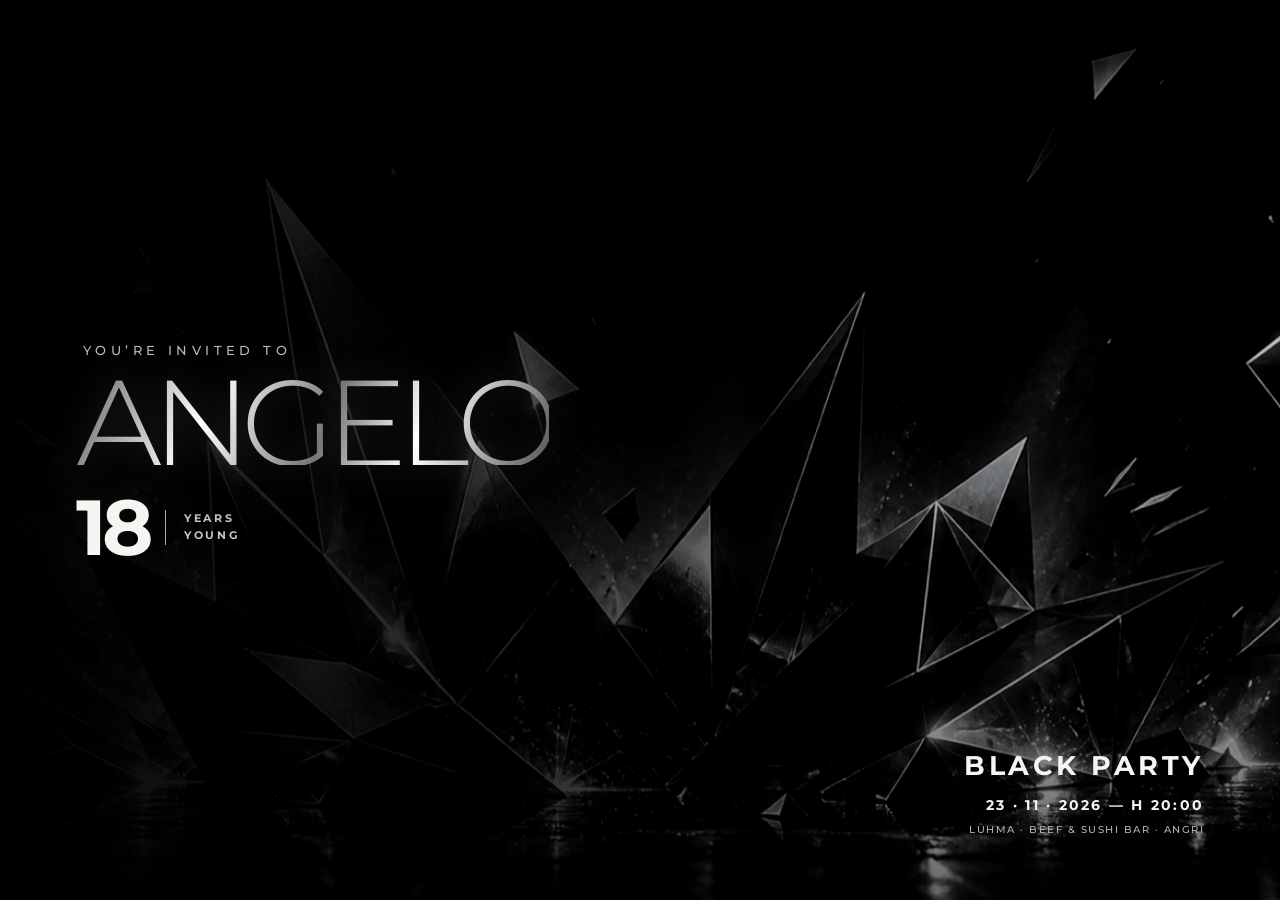
==== og-card.html @ d8390704 "Create Angelo 18 mobile invitation" ====
<!doctype html>
<html lang="it">
  <head>
    <meta charset="UTF-8" />
    <meta name="viewport" content="width=device-width, initial-scale=1" />
    <meta name="robots" content="noindex" />
    <title>Angelo 18 — Social card</title>
    <link rel="preconnect" href="https://fonts.googleapis.com" />
    <link rel="preconnect" href="https://fonts.gstatic.com" crossorigin />
    <link href="https://fonts.googleapis.com/css2?family=Montserrat:wght@300;500;700;800&display=swap" rel="stylesheet" />
    <link rel="stylesheet" href="og-card.css" />
  </head>
  <body>
    <main class="card">
      <div class="card__image"></div>
      <div class="card__shade"></div>
      <div class="card__content">
        <div class="card__heading">
          <p>You’re invited to</p>
          <h1>Angelo</h1>
          <div class="card__age"><strong>18</strong><span>years<br />young</span></div>
        </div>
        <div class="card__details">
          <span>Black party</span>
          <strong>23 · 11 · 2026 — h 20:00</strong>
          <small>LUHMA · Beef & Sushi Bar · Angri</small>
        </div>
      </div>
    </main>
  </body>
</html>
---- og-card.css ----
* { box-sizing: border-box; }

html,
body {
  width: 100%;
  height: 100%;
  margin: 0;
  overflow: hidden;
  background: #020202;
}

.card {
  position: relative;
  width: 100vw;
  height: 100vh;
  overflow: hidden;
  color: #f5f5f2;
  font-family: "Montserrat", sans-serif;
}

.card__image,
.card__shade {
  position: absolute;
  inset: 0;
}

.card__image {
  background: url("assets/crystal-stage.jpg") 50% 73% / cover no-repeat;
  filter: contrast(1.15) brightness(0.74);
  transform: scale(1.02);
}

.card__shade {
  background:
    linear-gradient(90deg, rgba(0, 0, 0, 0.96) 0%, rgba(0, 0, 0, 0.63) 42%, transparent 72%),
    linear-gradient(180deg, rgba(0, 0, 0, 0.56), transparent 38%, rgba(0, 0, 0, 0.42));
}

.card__content {
  position: relative;
  z-index: 1;
  display: flex;
  align-items: center;
  justify-content: space-between;
  width: 100%;
  height: 100%;
  padding: 66px 76px;
}

.card__heading p {
  margin: 0 0 22px 7px;
  color: #b8b8b5;
  font-size: 13px;
  font-weight: 500;
  letter-spacing: 0.34em;
  text-transform: uppercase;
}

.card__heading h1 {
  margin: 0;
  font-size: 122px;
  font-weight: 300;
  letter-spacing: -0.08em;
  line-height: 0.7;
  text-transform: uppercase;
  background: linear-gradient(112deg, #656565, #fff 28%, #777 53%, #fff 72%, #555);
  -webkit-background-clip: text;
  background-clip: text;
  color: transparent;
  filter: drop-shadow(0 0 18px rgba(255, 255, 255, 0.2));
}

.card__age {
  display: flex;
  align-items: center;
  gap: 18px;
  margin-top: 31px;
}

.card__age strong {
  font-size: 78px;
  letter-spacing: -0.07em;
  line-height: 0.8;
}

.card__age span {
  border-left: 1px solid rgba(255, 255, 255, 0.65);
  padding-left: 18px;
  color: #c4c4c1;
  font-size: 11px;
  font-weight: 700;
  letter-spacing: 0.24em;
  line-height: 1.6;
  text-transform: uppercase;
}

.card__details {
  position: absolute;
  right: 76px;
  bottom: 64px;
  display: flex;
  flex-direction: column;
  align-items: flex-end;
  gap: 9px;
  text-align: right;
  text-transform: uppercase;
}

.card__details span {
  margin-bottom: 5px;
  font-size: 27px;
  font-weight: 700;
  letter-spacing: 0.13em;
}

.card__details strong {
  font-size: 14px;
  letter-spacing: 0.16em;
}

.card__details small {
  color: #b3b3b0;
  font-size: 10px;
  font-weight: 500;
  letter-spacing: 0.15em;
}
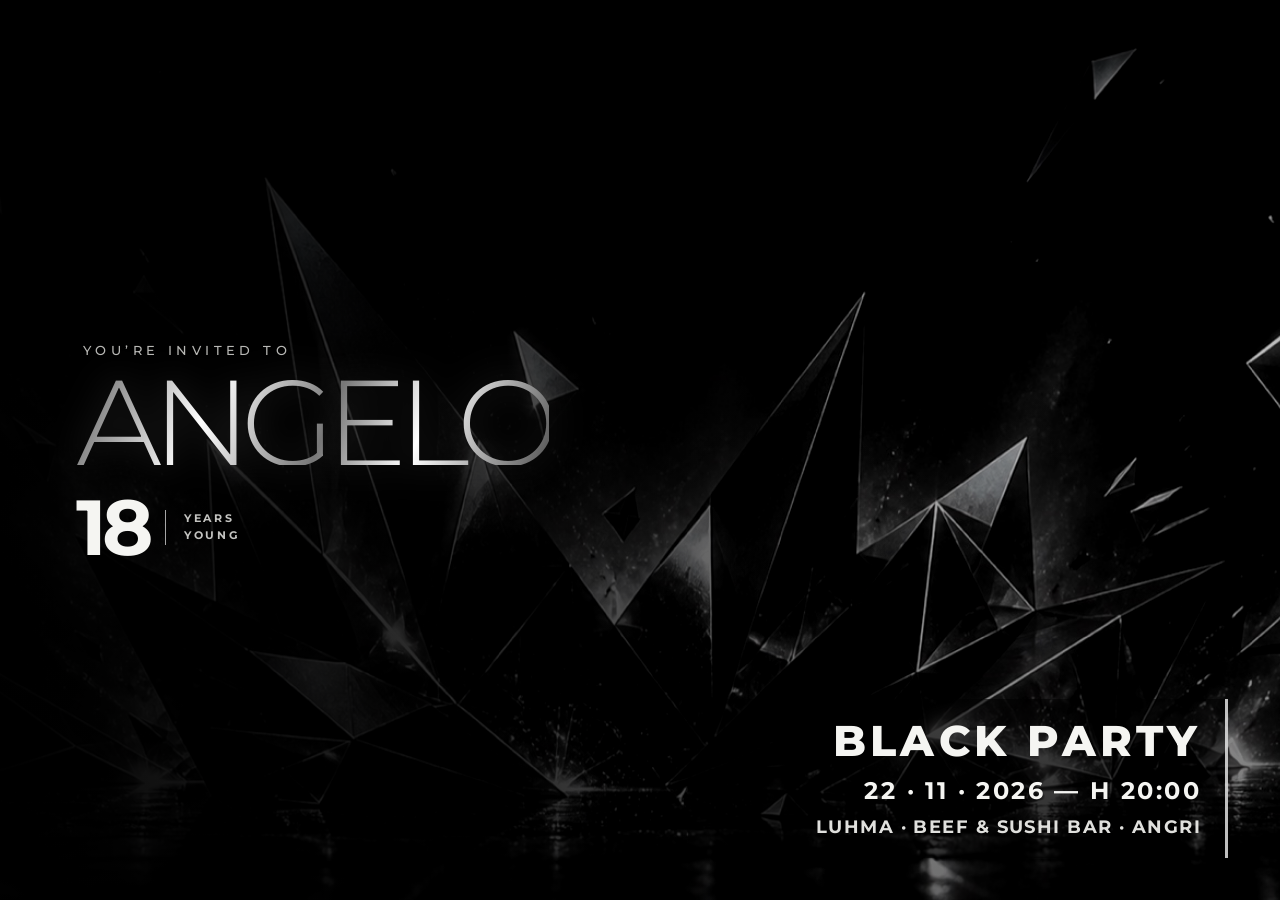
==== commit 86faf50a: "Correct event date and refresh invitation artwork" ====
--- a/og-card.html
+++ b/og-card.html
@@ -22,7 +22,7 @@
         </div>
         <div class="card__details">
           <span>Black party</span>
-          <strong>23 · 11 · 2026 — h 20:00</strong>
+          <strong>22 · 11 · 2026 — h 20:00</strong>
           <small>LUHMA · Beef & Sushi Bar · Angri</small>
         </div>
       </div>
--- a/og-card.css
+++ b/og-card.css
@@ -96,31 +96,36 @@
 
 .card__details {
   position: absolute;
-  right: 76px;
-  bottom: 64px;
+  right: 52px;
+  bottom: 42px;
   display: flex;
   flex-direction: column;
   align-items: flex-end;
-  gap: 9px;
+  gap: 11px;
+  width: 540px;
+  border-right: 3px solid rgba(255, 255, 255, 0.75);
+  padding: 20px 24px;
+  background: rgba(0, 0, 0, 0.56);
   text-align: right;
   text-transform: uppercase;
 }
 
 .card__details span {
-  margin-bottom: 5px;
-  font-size: 27px;
-  font-weight: 700;
-  letter-spacing: 0.13em;
+  margin-bottom: 3px;
+  font-size: 43px;
+  font-weight: 800;
+  letter-spacing: 0.1em;
+  line-height: 1;
 }
 
 .card__details strong {
-  font-size: 14px;
-  letter-spacing: 0.16em;
+  font-size: 24px;
+  letter-spacing: 0.1em;
 }
 
 .card__details small {
-  color: #b3b3b0;
-  font-size: 10px;
-  font-weight: 500;
-  letter-spacing: 0.15em;
+  color: #e0e0dd;
+  font-size: 18px;
+  font-weight: 700;
+  letter-spacing: 0.08em;
 }
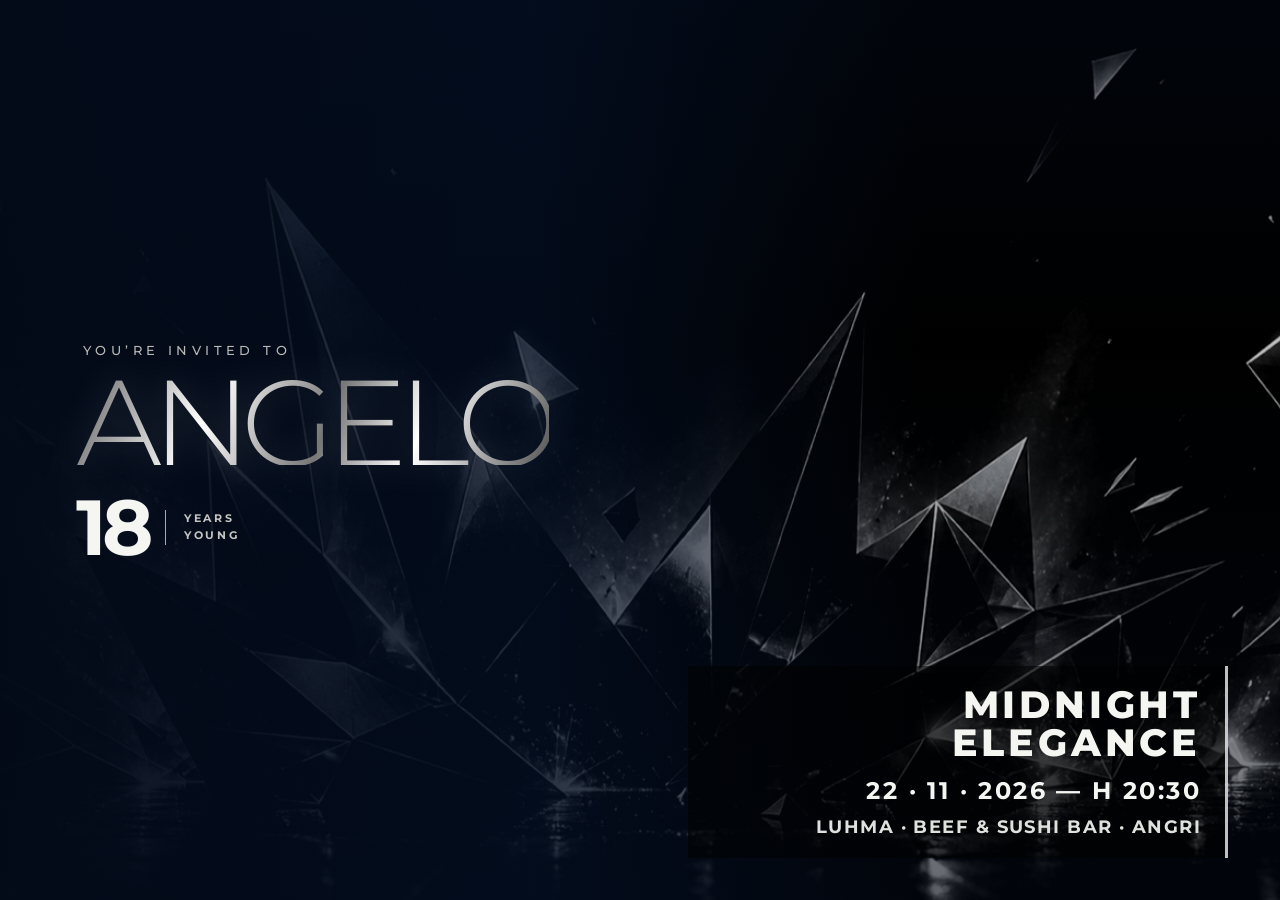
==== commit 0b4bb27c: "Refresh midnight elegance invite and add shuttle form" ====
--- a/og-card.html
+++ b/og-card.html
@@ -21,8 +21,8 @@
           <div class="card__age"><strong>18</strong><span>years<br />young</span></div>
         </div>
         <div class="card__details">
-          <span>Black party</span>
-          <strong>22 · 11 · 2026 — h 20:00</strong>
+          <span>Midnight elegance</span>
+          <strong>22 · 11 · 2026 — h 20:30</strong>
           <small>LUHMA · Beef & Sushi Bar · Angri</small>
         </div>
       </div>
--- a/og-card.css
+++ b/og-card.css
@@ -25,15 +25,17 @@
 }
 
 .card__image {
-  background: url("assets/crystal-stage.jpg") 50% 73% / cover no-repeat;
+  background:
+    linear-gradient(135deg, rgba(13, 46, 91, 0.34), transparent 58%),
+    url("assets/crystal-stage.jpg") 50% 73% / cover no-repeat;
   filter: contrast(1.15) brightness(0.74);
   transform: scale(1.02);
 }
 
 .card__shade {
   background:
-    linear-gradient(90deg, rgba(0, 0, 0, 0.96) 0%, rgba(0, 0, 0, 0.63) 42%, transparent 72%),
-    linear-gradient(180deg, rgba(0, 0, 0, 0.56), transparent 38%, rgba(0, 0, 0, 0.42));
+    linear-gradient(90deg, rgba(3, 10, 24, 0.96) 0%, rgba(4, 16, 37, 0.68) 42%, transparent 72%),
+    linear-gradient(180deg, rgba(2, 8, 19, 0.58), transparent 38%, rgba(3, 10, 24, 0.48));
 }
 
 .card__content {
@@ -112,7 +114,7 @@
 
 .card__details span {
   margin-bottom: 3px;
-  font-size: 43px;
+  font-size: 38px;
   font-weight: 800;
   letter-spacing: 0.1em;
   line-height: 1;
